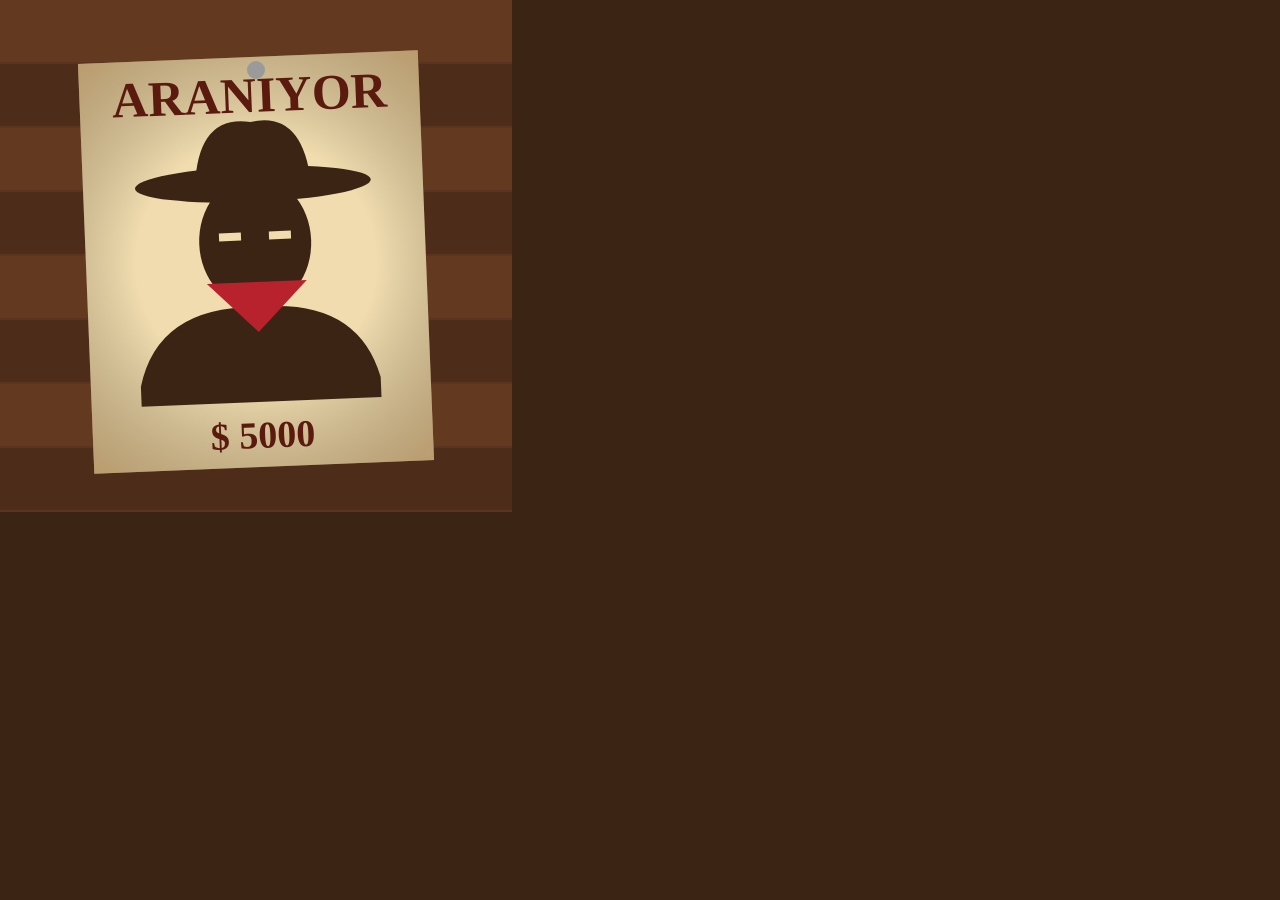
==== araclar/ikon-ciz.html @ 862651c0 "Aranıyor! ilk sürüm: Vahşi Batı kasabasında şerifler ve gizli haydutlar Co-Authored-By: Claude Opus " ====
<!DOCTYPE html>
<!--
  Aranıyor! - uygulama simgesi (eski "aranıyor" afişi). Adres sonuna ?boyut=512 yazılır.
  PNG için: msedge --headless=new --user-data-dir=<geçici klasör> --hide-scrollbars --window-size=512,512 --screenshot=ikonlar/ikon-512.png "file:///.../araclar/ikon-ciz.html?boyut=512"
-->
<html>
<head>
<meta charset="UTF-8">
<style>html, body { margin: 0; background: #3b2414; overflow: hidden; } canvas { display: block; }</style>
</head>
<body>
<script>
  const boyut = +(new URLSearchParams(location.search).get('boyut') || 512);
  const c = document.createElement('canvas'); c.width = c.height = boyut; document.body.appendChild(c);
  const g = c.getContext('2d'); g.scale(boyut / 512, boyut / 512);
  // Ahşap zemin
  g.fillStyle = '#5a3420'; g.fillRect(0, 0, 512, 512);
  for (let i = 0; i < 8; i++) { g.fillStyle = i % 2 ? '#4e2c1a' : '#63391f'; g.fillRect(0, i * 64, 512, 62); }
  // Afiş
  g.save(); g.translate(256, 262); g.rotate(-0.04);
  g.fillStyle = '#f0dcae'; g.fillRect(-170, -205, 340, 410);
  const kenar = g.createRadialGradient(0, 0, 120, 0, 0, 280); kenar.addColorStop(0, 'rgba(0,0,0,0)'); kenar.addColorStop(1, 'rgba(120,70,20,0.45)');
  g.fillStyle = kenar; g.fillRect(-170, -205, 340, 410);
  g.fillStyle = '#5a1a0e'; g.textAlign = 'center';
  g.font = 'bold 50px Georgia, serif'; g.fillText('ARANIYOR', 0, -150, 300);
  // Kovboy silüeti
  g.fillStyle = '#3b2414';
  g.beginPath(); g.ellipse(0, -20, 56, 66, 0, 0, 7); g.fill();                     // baş
  g.beginPath(); g.ellipse(0, -78, 118, 18, 0, 0, 7); g.fill();                    // şapka kenarı
  g.beginPath(); g.moveTo(-58, -78); g.quadraticCurveTo(-52, -150, 0, -140); g.quadraticCurveTo(52, -150, 58, -78); g.fill();
  g.beginPath(); g.moveTo(-120, 120); g.quadraticCurveTo(-100, 40, 0, 45); g.quadraticCurveTo(100, 40, 120, 120); g.lineTo(120, 140); g.lineTo(-120, 140); g.fill();
  g.fillStyle = '#b8222c'; g.beginPath(); g.moveTo(-50, 20); g.lineTo(50, 20); g.lineTo(0, 70); g.fill();   // bandana
  g.fillStyle = '#f0dcae'; g.fillRect(-36, -30, 22, 8); g.fillRect(14, -30, 22, 8);                            // gözler
  g.fillStyle = '#5a1a0e'; g.font = 'bold 38px Georgia, serif'; g.fillText('$ 5000', 0, 186);
  g.restore();
  // Çivi
  g.fillStyle = '#9a9a9a'; g.beginPath(); g.arc(256, 70, 9, 0, 7); g.fill();
</script>
</body>
</html>
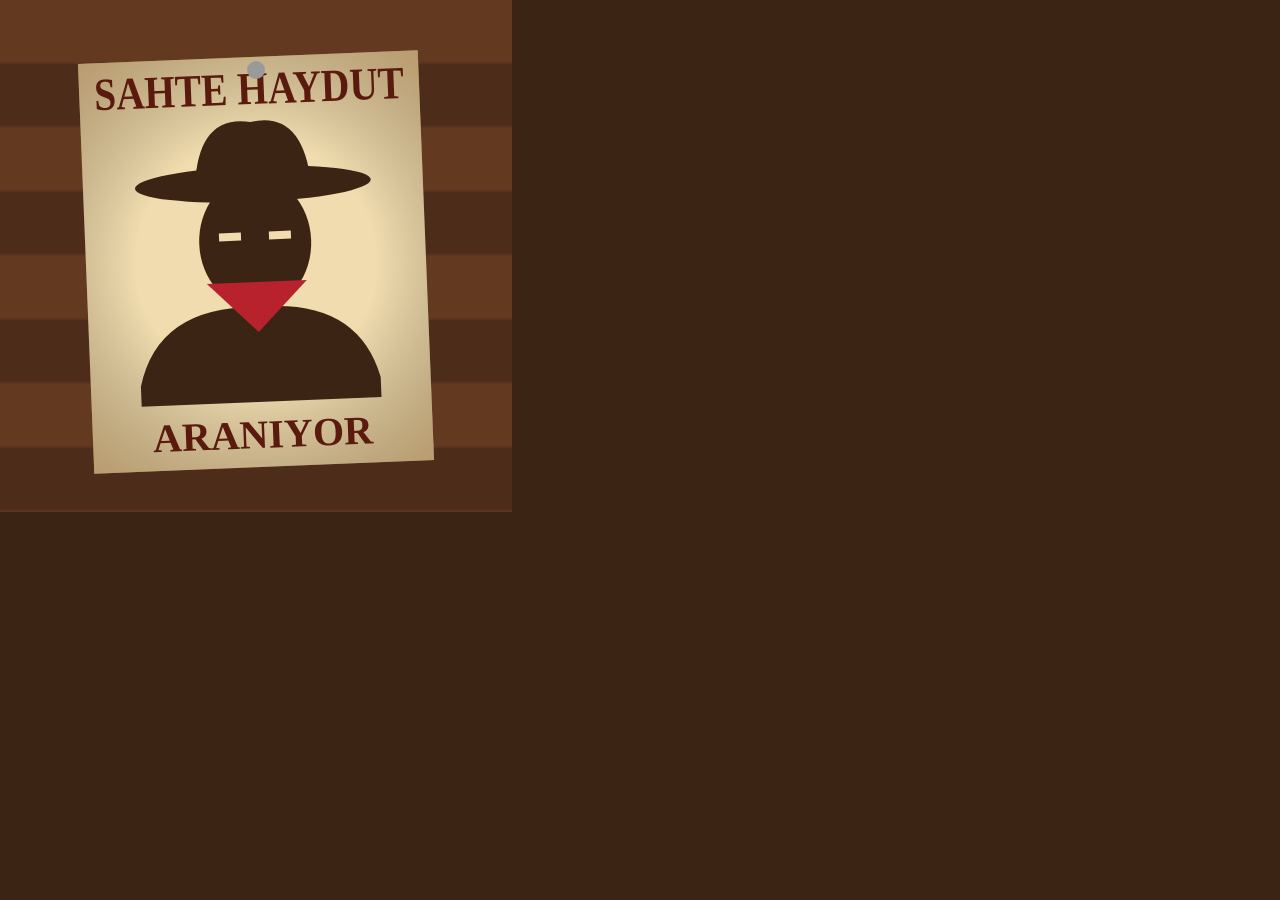
==== commit 6b0e78e1: "Oyunun adı Sahte Haydut oldu Co-Authored-By: Claude Opus 5.5 <noreply@anthropic.com>" ====
--- a/araclar/ikon-ciz.html
+++ b/araclar/ikon-ciz.html
@@ -1,6 +1,6 @@
 <!DOCTYPE html>
 <!--
-  Aranıyor! - uygulama simgesi (eski "aranıyor" afişi). Adres sonuna ?boyut=512 yazılır.
+  Sahte Haydut - uygulama simgesi (eski "aranıyor" afişi). Adres sonuna ?boyut=512 yazılır.
   PNG için: msedge --headless=new --user-data-dir=<geçici klasör> --hide-scrollbars --window-size=512,512 --screenshot=ikonlar/ikon-512.png "file:///.../araclar/ikon-ciz.html?boyut=512"
 -->
 <html>
@@ -22,7 +22,7 @@
   const kenar = g.createRadialGradient(0, 0, 120, 0, 0, 280); kenar.addColorStop(0, 'rgba(0,0,0,0)'); kenar.addColorStop(1, 'rgba(120,70,20,0.45)');
   g.fillStyle = kenar; g.fillRect(-170, -205, 340, 410);
   g.fillStyle = '#5a1a0e'; g.textAlign = 'center';
-  g.font = 'bold 50px Georgia, serif'; g.fillText('ARANIYOR', 0, -150, 300);
+  g.font = 'bold 46px Georgia, serif'; g.fillText('SAHTE HAYDUT', 0, -158, 310);
   // Kovboy silüeti
   g.fillStyle = '#3b2414';
   g.beginPath(); g.ellipse(0, -20, 56, 66, 0, 0, 7); g.fill();                     // baş
@@ -31,7 +31,7 @@
   g.beginPath(); g.moveTo(-120, 120); g.quadraticCurveTo(-100, 40, 0, 45); g.quadraticCurveTo(100, 40, 120, 120); g.lineTo(120, 140); g.lineTo(-120, 140); g.fill();
   g.fillStyle = '#b8222c'; g.beginPath(); g.moveTo(-50, 20); g.lineTo(50, 20); g.lineTo(0, 70); g.fill();   // bandana
   g.fillStyle = '#f0dcae'; g.fillRect(-36, -30, 22, 8); g.fillRect(14, -30, 22, 8);                            // gözler
-  g.fillStyle = '#5a1a0e'; g.font = 'bold 38px Georgia, serif'; g.fillText('$ 5000', 0, 186);
+  g.fillStyle = '#5a1a0e'; g.font = 'bold 40px Georgia, serif'; g.fillText('ARANIYOR', 0, 186, 300);
   g.restore();
   // Çivi
   g.fillStyle = '#9a9a9a'; g.beginPath(); g.arc(256, 70, 9, 0, 7); g.fill();
